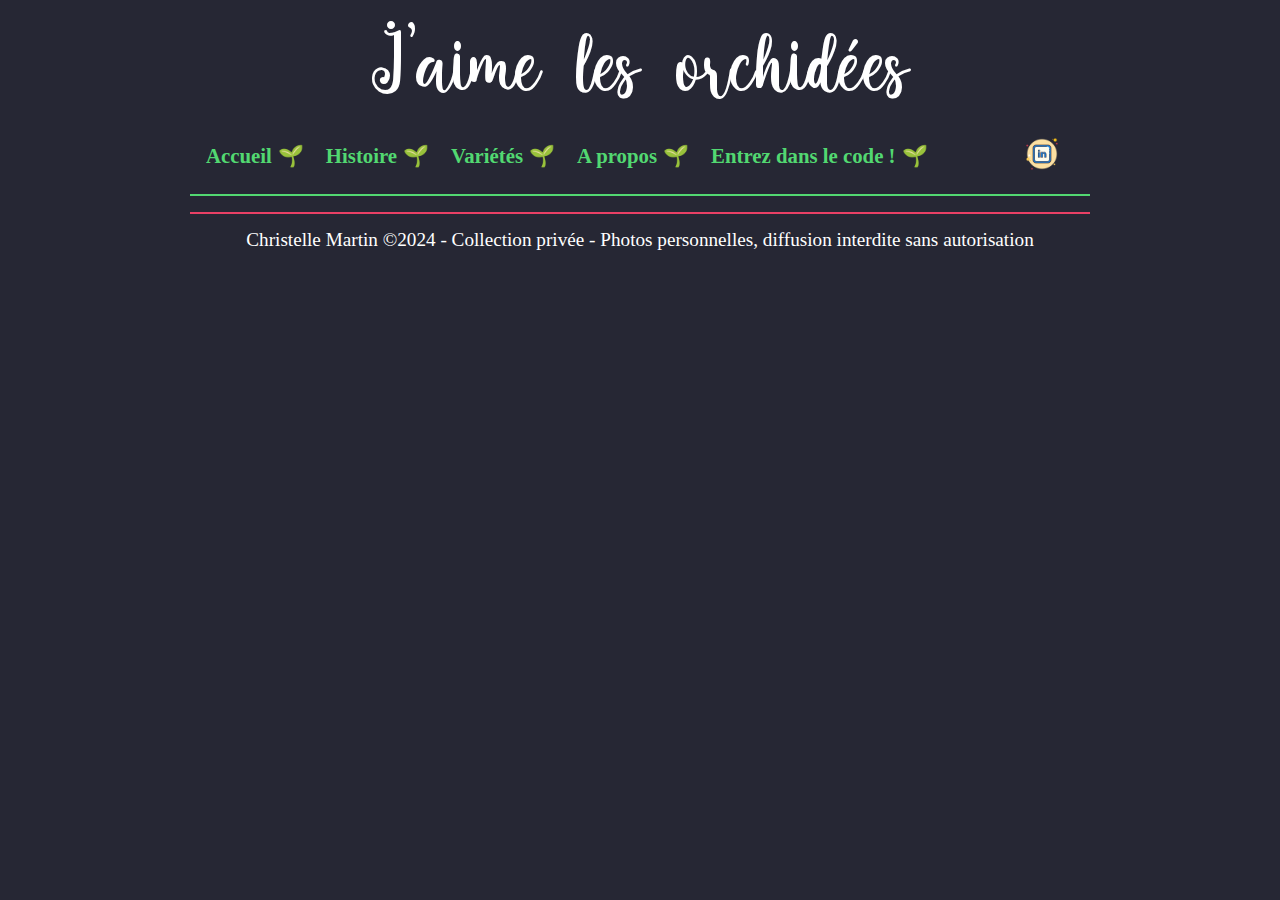
==== pages/aboutMe.html @ 50eeddbe "Avancement global sur 3 pages" ====
<!DOCTYPE html>
<html lang="fr">
<head>
    <meta charset="UTF-8">
    <meta name="viewport" content="width=device-width, initial-scale=1.0">
    <link rel="stylesheet" href="../css/reset.css">
    <link rel="stylesheet" href="../css/style.css">
    <title>J'aime les orchidées</title>
</head>

<body>

    <div class="wrapper">
        <header>
            <p class="title">J'aime les orchidées</p>
                <nav>
                    <ul class="navigation">
                        <li><a href="../index.html">Accueil</a></li>
                        <li><a href="story.html" alt="Histoire">Histoire</a></li>
                        <li><a href="classification.html" alt="Variétés">Variétés</a></li>
                        <li><a href="aboutMe.html" alt="A propos">A propos</a></li>
                        <li><a href="behindTheCode.html" alt="Derrière le code">Entrez dans le code !</a></li>
                        <li class="icons"><a class="link" href="https://www.linkedin.com/in/christelle-martin-instinct-digital/"><img class="icon" src="../icons8-linkedin-100.png" alt="LinkedIn"></a></li>
                    </ul>
                </nav>
        </header>
        
        <main>       

        </main>

        <footer>
            <p>Christelle Martin ©2024 - Collection privée - Photos personnelles, diffusion interdite sans autorisation</p>
        </footer>
        
    </div>
    
    </body>

</html>
---- css/style.css ----
@font-face {
    font-family: 'Darling';
    src: url(../font/Darling.ttf);
    font-weight: 400;
}

/* Style global */

body {
    background-color: rgb(38, 39, 52);
    color: white;
    margin: 1rem;
}

h1 {
    font-family: 'Darling', 'Lucida Sans', 'Lucida Sans Regular', 'Lucida Grande', 'Lucida Sans Unicode', Geneva, Verdana, sans-serif;
    color: white;
    font-size: 2.3rem;
    text-align: center;
    padding: 1.5rem;
}

h2 {
    font-family: 'Darling', 'Lucida Sans', 'Lucida Sans Regular', 'Lucida Grande', 'Lucida Sans Unicode', Geneva, Verdana, sans-serif;
    color: #e94065;
    font-size: 2rem;
    text-align: left;
    padding: 1.5rem 0 1rem 0;
}

h3 {
    font-size: 1.2rem;
}

p {
    margin-bottom: 1rem;
    font-size: 1rem;
    text-align: justify;
    line-height: 1.2rem;
}

ul, ol, li {
    font-size: 1rem;
    line-height: 1.1rem;
}

.title {
    font-family: 'Darling', 'Lucida Sans', 'Lucida Sans Regular', 'Lucida Grande', 'Lucida Sans Unicode', Geneva, Verdana, sans-serif;
    font-size: 3.2rem;
    text-align: center;
    padding: 1rem;
    line-height: 3rem;
}

a {
    color:rgb(82, 216, 113);
    text-decoration: none;
}

a:hover {
    color: white;
}

ol {
    list-style-type: decimal;
    list-style-position: inside;
    margin-bottom: 0.5rem;
    margin-top: 0.5rem;
}

ul {
    list-style-type: disc;
    list-style-position: inside;
    padding-left: 1rem;
    margin-bottom: 0.5rem;
    margin-top: 0.5rem;
}

.wrapper {
    max-width: 900px;
    width: 90%;
    margin: 0 auto;
}

/* Navigation */

nav {
    border-bottom: 2px solid rgb(82, 216, 113);
    margin: 1rem 0;
}

nav ul {
    display: flex;
    justify-content: flex-start;
    align-items: center;
    text-decoration: none;
    list-style-type: none;
}

ul.navigation {
    margin-bottom: 1rem;
}

nav li {
    padding-right: 1rem;
    font-weight: bold;
    font-size: 1.3rem;
}

nav li.icons {
    margin-left: auto;
    margin-right: 0;
}

nav a::after {
    padding: 0 6px;
    content: '🌱'; 
}

nav a.link::after {
    padding: 0 6px;
    content: ''; 
}

.icon {
    max-width: 40px;
}

/* Section image mise en avant */

.big-orchid {
    box-sizing: border-box;
    width: 300px;
    max-width: 900px;
    border: 3px solid white;

}

.orchid-of-the-month {
    position: relative;
    margin: 0 auto;
}

.orchid-of-the-month__legend {
    position: absolute;
    left: 5px;
    top: 10px;
    padding: 0.5rem;
    background-color: #e94065;
    color: white;
    border-bottom-right-radius: 5px;
    
}

/* Section grille accueil */

.down-section {
    display: flex;
    flex-direction: column;
    margin: 1.5rem 0 5rem 0;
}

.photoGrid {
    width: 100%;
    display: grid;
    grid-template-columns: repeat(1, 1fr);
}

.photoGrid img {
    width: 90%;
    height: 90%;
    max-width: 330px;
    border: 1px solid white;
    margin: 5px auto;
}

.right {
    width: 100%;
    margin: 0 1rem;
}

.right h2 {
    font-size: 1.8rem;
    padding-bottom: 0.5rem;
}

.right li {
    list-style-type: none;
    padding-bottom: 0.5rem;
    color: rgb(82, 216, 113);
}

footer {
    border-top: 2px solid #e94065;
    padding: 1rem 0;
}

footer p {
    text-align: center;
}

/* Mise en forme de tableau */

table {
    border-collapse: collapse;
    border: 3px solid rgb(82, 216, 113);
    min-width: 300px;
    max-width: 500px;
    margin: 1rem auto;
}

caption {
    caption-side: top;
    padding: 10px;
    font-weight: bold;
}

thead {
    color: #e94065;
    font-size: 1.2rem;
}

th, td {
    border: 1px solid white;
    padding: 8px 10px;
}

td:last-of-type {
    text-align: center;
}

/* Grille des cartes de classification */

.grid-card {
    margin: 1.5rem 0 5rem 0;
    max-width: 900px;
    display: grid;
    grid-template-columns: repeat(1, 1fr);
    justify-items: center;
}

figure {
    display: flex;
    flex-direction: column;
    padding: 5px;
    max-width: 300px;
}

figure img {
    max-width: 100%;
    max-height: 100%;
    border: 1px solid white;
    margin: 5px auto;
}

figure p {
    text-align: center;
    font-size: 1rem;
}

figcaption {
    color: #e94065;
    font: italic smaller sans-serif;
    padding: 3px;
    text-align: center;
}


@media (min-width: 900px) {
    h1 {
        font-size: 3rem;
        padding: 1.5rem;
    }
    
    h2 {
        font-size: 2.5rem;
        padding: 1.5rem 0 1rem 0;
    }

    h3 {
        font-size: 1.5rem;
    }
    
    p {
        font-size: 1.2rem;
        margin-bottom: 1.4rem;
        line-height: 1.3rem;
    }

    ul, ol, li {
        font-size: 1.2rem;
        line-height: 1.3rem;
    }

    ul {
        margin-bottom: 3rem;
    }
    
    .title {
        font-size: 5rem;
        padding: 1.5rem;
    }

    .big-orchid {
        box-sizing: border-box;
        width: 900px;
        border: 3px solid white;
    }

    .col {
        display: flex;
        flex-direction: row;
        justify-content: space-between;
    }

    .leftCol {
        width: 50vw;
        max-width: 430px;
    }
    .rightCol {
        width: 50vw;
        max-width: 430px;
    }
    .down-section {
        flex-direction: row;
    }
    .photoGrid {
        width: 70%;
        grid-template-columns: repeat(4, 1fr);
        gap: 5px;
    }
    .photoGrid img {
        width: 100%;
        height: 100%;
    }
    .photoGrid img:first-child {
        grid-row: 1 / 3;
        grid-column: 1 / 3;
    }
    .photoGrid img:last-child {
        grid-row: 5 / 7;
        grid-column: 3 / 5;
    }
    .photoGrid img:hover {
        transform: scale(2, 2);
    }
    .right {
        width: 30%;
    }
    .grid-card {
        width: 100%;
        grid-template-columns: repeat(3, 1fr);
        gap: 10px;
    }
    .grid-card img:hover {
        transform: scale(2, 2);
    }
}
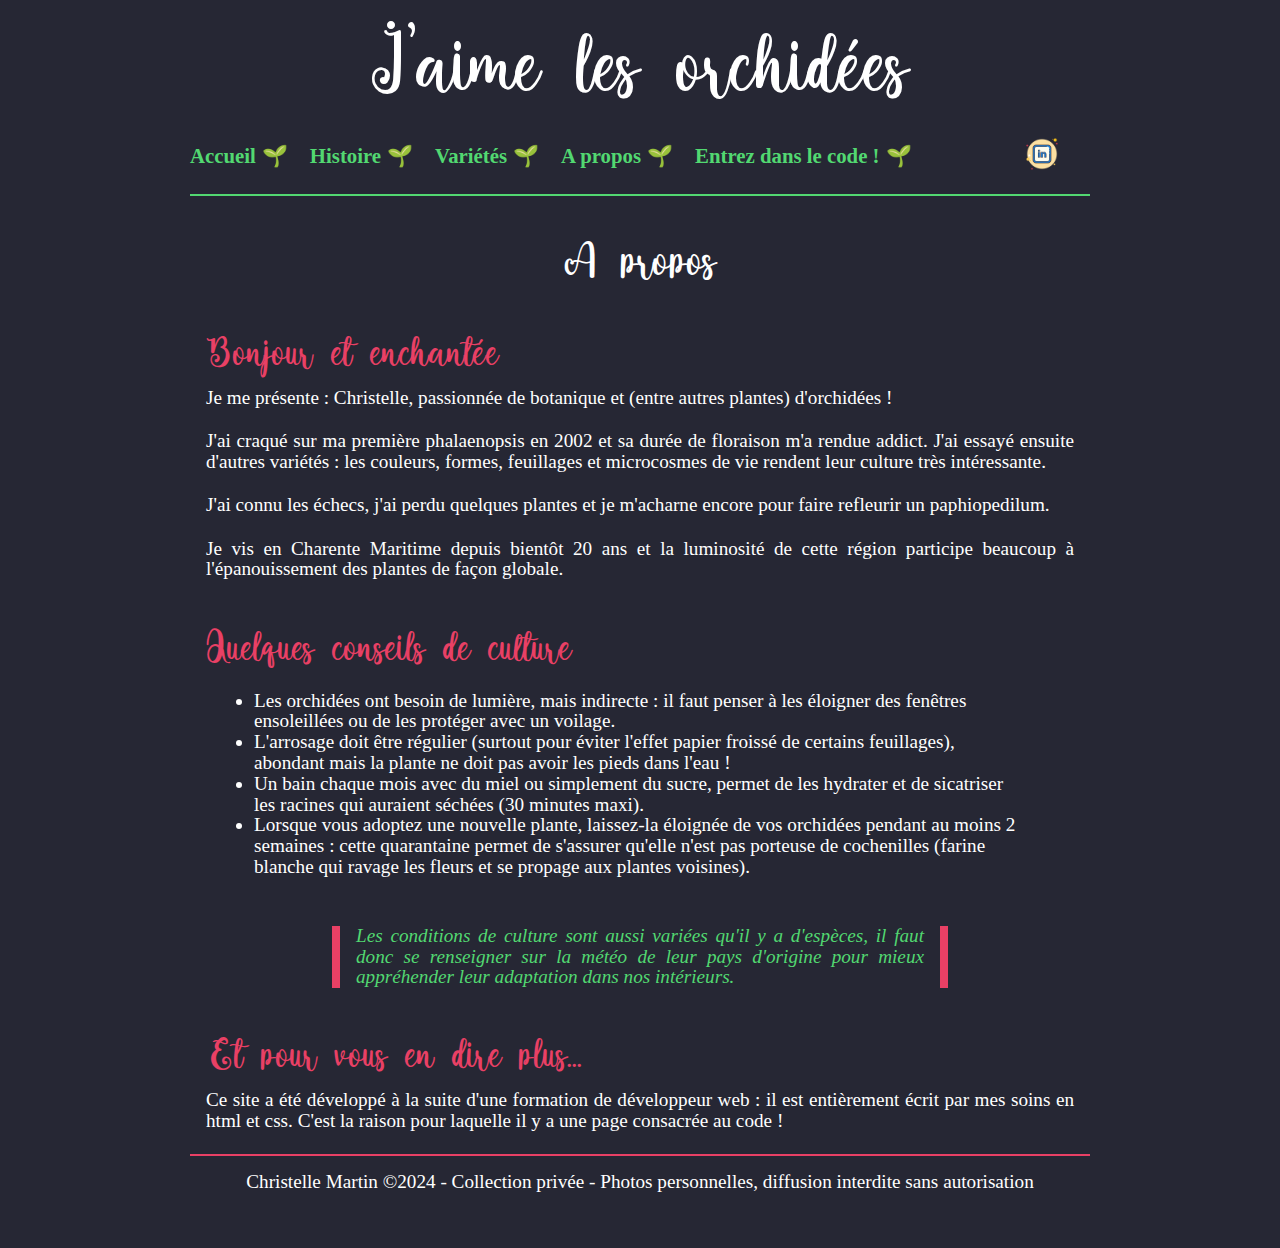
==== commit c7e72b88: "Ajout page aboutMe et meta desc" ====
--- a/pages/aboutMe.html
+++ b/pages/aboutMe.html
@@ -5,7 +5,8 @@
     <meta name="viewport" content="width=device-width, initial-scale=1.0">
     <link rel="stylesheet" href="../css/reset.css">
     <link rel="stylesheet" href="../css/style.css">
-    <title>J'aime les orchidées</title>
+    <title>Qui est responsable du site J'aime les orchidées</title>
+    <meta name="description" content="En savoir plus sur l'autrice de ce site">
 </head>
 
 <body>
@@ -16,16 +17,37 @@
                 <nav>
                     <ul class="navigation">
                         <li><a href="../index.html">Accueil</a></li>
-                        <li><a href="story.html" alt="Histoire">Histoire</a></li>
-                        <li><a href="classification.html" alt="Variétés">Variétés</a></li>
-                        <li><a href="aboutMe.html" alt="A propos">A propos</a></li>
-                        <li><a href="behindTheCode.html" alt="Derrière le code">Entrez dans le code !</a></li>
+                        <li><a href="story.html">Histoire</a></li>
+                        <li><a href="classification.html">Variétés</a></li>
+                        <li><a href="aboutMe.html">A propos</a></li>
+                        <li><a href="behindTheCode.html">Entrez dans le code !</a></li>
                         <li class="icons"><a class="link" href="https://www.linkedin.com/in/christelle-martin-instinct-digital/"><img class="icon" src="../icons8-linkedin-100.png" alt="LinkedIn"></a></li>
                     </ul>
                 </nav>
         </header>
         
-        <main>       
+        <main>  
+            
+            <h1>A propos</h1>
+            <h2>Bonjour et enchantée</h2>
+
+            <p>Je me présente : Christelle, passionnée de botanique et (entre autres plantes) d'orchidées !</p>
+            <p>J'ai craqué sur ma première phalaenopsis en 2002 et sa durée de floraison m'a rendue addict. J'ai essayé ensuite d'autres variétés : les couleurs, formes, feuillages et microcosmes de vie rendent leur culture très intéressante.</p>
+            <p>J'ai connu les échecs, j'ai perdu quelques plantes et je m'acharne encore pour faire refleurir un paphiopedilum.</p>
+            <p>Je vis en Charente Maritime depuis bientôt 20 ans et la luminosité de cette région participe beaucoup à l'épanouissement des plantes de façon globale.</p>
+
+            <h2>Quelques conseils de culture</h2>
+                <ul class="aboutMe">
+                    <li>Les orchidées ont besoin de lumière, mais indirecte : il faut penser à les éloigner des fenêtres ensoleillées ou de les protéger avec un voilage.</li>
+                    <li>L'arrosage doit être régulier (surtout pour éviter l'effet papier froissé de certains feuillages), abondant mais la plante ne doit pas avoir les pieds dans l'eau ! </li>
+                    <li>Un bain chaque mois avec du miel ou simplement du sucre, permet de les hydrater et de sicatriser les racines qui auraient séchées (30 minutes maxi).</li>
+                    <li>Lorsque vous adoptez une nouvelle plante, laissez-la éloignée de vos orchidées pendant au moins 2 semaines : cette quarantaine permet de s'assurer qu'elle n'est pas porteuse de cochenilles (farine blanche qui ravage les fleurs et se propage aux plantes voisines).</li>
+                </ul>
+                
+            <blockquote><p>Les conditions de culture sont aussi variées qu'il y a d'espèces, il faut donc se renseigner sur la météo de leur pays d'origine pour mieux appréhender leur adaptation dans nos intérieurs.</p></blockquote>
+
+            <h2>Et pour vous en dire plus...</h2>
+            <p>Ce site a été développé à la suite d'une formation de développeur web : il est entièrement écrit par mes soins en html et css. C'est la raison pour laquelle il y a une page consacrée au code !</p>
 
         </main>
 
--- a/css/style.css
+++ b/css/style.css
@@ -7,7 +7,7 @@
 /* Style global */
 
 body {
-    background-color: rgb(38, 39, 52);
+    background-color: #262734;
     color: white;
     margin: 1rem;
 }
@@ -26,6 +26,7 @@
     font-size: 2rem;
     text-align: left;
     padding: 1.5rem 0 1rem 0;
+    margin-left: 1rem;
 }
 
 h3 {
@@ -33,7 +34,7 @@
 }
 
 p {
-    margin-bottom: 1rem;
+    margin: 0 1rem 1rem 1rem;
     font-size: 1rem;
     text-align: justify;
     line-height: 1.2rem;
@@ -53,7 +54,7 @@
 }
 
 a {
-    color:rgb(82, 216, 113);
+    color:#52d871;
     text-decoration: none;
 }
 
@@ -61,19 +62,16 @@
     color: white;
 }
 
-ol {
+ol, ul {
     list-style-type: decimal;
-    list-style-position: inside;
+    list-style-position: outside;
+    padding: 0 4rem 0 4rem;
     margin-bottom: 0.5rem;
     margin-top: 0.5rem;
 }
 
 ul {
     list-style-type: disc;
-    list-style-position: inside;
-    padding-left: 1rem;
-    margin-bottom: 0.5rem;
-    margin-top: 0.5rem;
 }
 
 .wrapper {
@@ -95,6 +93,7 @@
     align-items: center;
     text-decoration: none;
     list-style-type: none;
+    padding: 0;
 }
 
 ul.navigation {
@@ -123,36 +122,35 @@
 }
 
 .icon {
-    max-width: 40px;
-}
-
-/* Section image mise en avant */
+    width: 40px;
+    height: 40px;
+}
+
+/* Page d'accueil - Section image mise en avant */
+
+.orchid-of-the-month {
+    position: relative;
+    margin: 30px auto;
+}
 
 .big-orchid {
     box-sizing: border-box;
     width: 300px;
     max-width: 900px;
     border: 3px solid white;
-
-}
-
-.orchid-of-the-month {
-    position: relative;
-    margin: 0 auto;
-}
-
-.orchid-of-the-month__legend {
+}
+
+.orchid-legend {
     position: absolute;
+    width: 250px;
     left: 5px;
-    top: 10px;
+    top: -15px;
     padding: 0.5rem;
     background-color: #e94065;
-    color: white;
-    border-bottom-right-radius: 5px;
-    
-}
-
-/* Section grille accueil */
+    color: black;   
+}
+
+/* Page d'accueil - Section grille */
 
 .down-section {
     display: flex;
@@ -199,7 +197,20 @@
     text-align: center;
 }
 
-/* Mise en forme de tableau */
+/* Page aboutMe */
+
+blockquote {
+    display: block;
+    margin: 10px auto;
+    color: #52d871;
+    text-align: center;
+    font-style: italic;
+    max-width: 600px;
+    border-left: 8px solid #e94065;
+    border-right: 8px solid #e94065;
+}
+
+/* Page behind the code - Mise en forme de tableau */
 
 table {
     border-collapse: collapse;
@@ -229,7 +240,7 @@
     text-align: center;
 }
 
-/* Grille des cartes de classification */
+/* Page classification - Grille des cartes de classification */
 
 .grid-card {
     margin: 1.5rem 0 5rem 0;
@@ -259,19 +270,28 @@
 }
 
 figcaption {
-    color: #e94065;
+    color: white;
     font: italic smaller sans-serif;
     padding: 3px;
     text-align: center;
 }
 
+/* Page story - image */
+.borderWhite {
+    border: 1px solid white;
+    display: block;
+    margin: 0 auto;
+}
+
+
+/* MEDIA QUERIES POUR LES ECRAN DE 900PX ET PLUS */
 
 @media (min-width: 900px) {
     h1 {
         font-size: 3rem;
         padding: 1.5rem;
     }
-    
+
     h2 {
         font-size: 2.5rem;
         padding: 1.5rem 0 1rem 0;
@@ -301,12 +321,20 @@
         padding: 1.5rem;
     }
 
+    .orchid-of-the-month {
+        margin: 0;
+    }
+    
     .big-orchid {
-        box-sizing: border-box;
+        display: block;
         width: 900px;
-        border: 3px solid white;
-    }
-
+    }
+
+    .orchid-legend {
+        top: 10px;
+        border-bottom-right-radius: 5px;  
+    }
+    
     .col {
         display: flex;
         flex-direction: row;
@@ -317,41 +345,51 @@
         width: 50vw;
         max-width: 430px;
     }
+
     .rightCol {
         width: 50vw;
         max-width: 430px;
     }
+
     .down-section {
         flex-direction: row;
     }
+
     .photoGrid {
         width: 70%;
         grid-template-columns: repeat(4, 1fr);
         gap: 5px;
     }
+
     .photoGrid img {
         width: 100%;
         height: 100%;
     }
+
     .photoGrid img:first-child {
         grid-row: 1 / 3;
         grid-column: 1 / 3;
     }
+
     .photoGrid img:last-child {
         grid-row: 5 / 7;
         grid-column: 3 / 5;
     }
+
     .photoGrid img:hover {
         transform: scale(2, 2);
     }
+
     .right {
         width: 30%;
     }
+
     .grid-card {
         width: 100%;
         grid-template-columns: repeat(3, 1fr);
         gap: 10px;
     }
+    
     .grid-card img:hover {
         transform: scale(2, 2);
     }
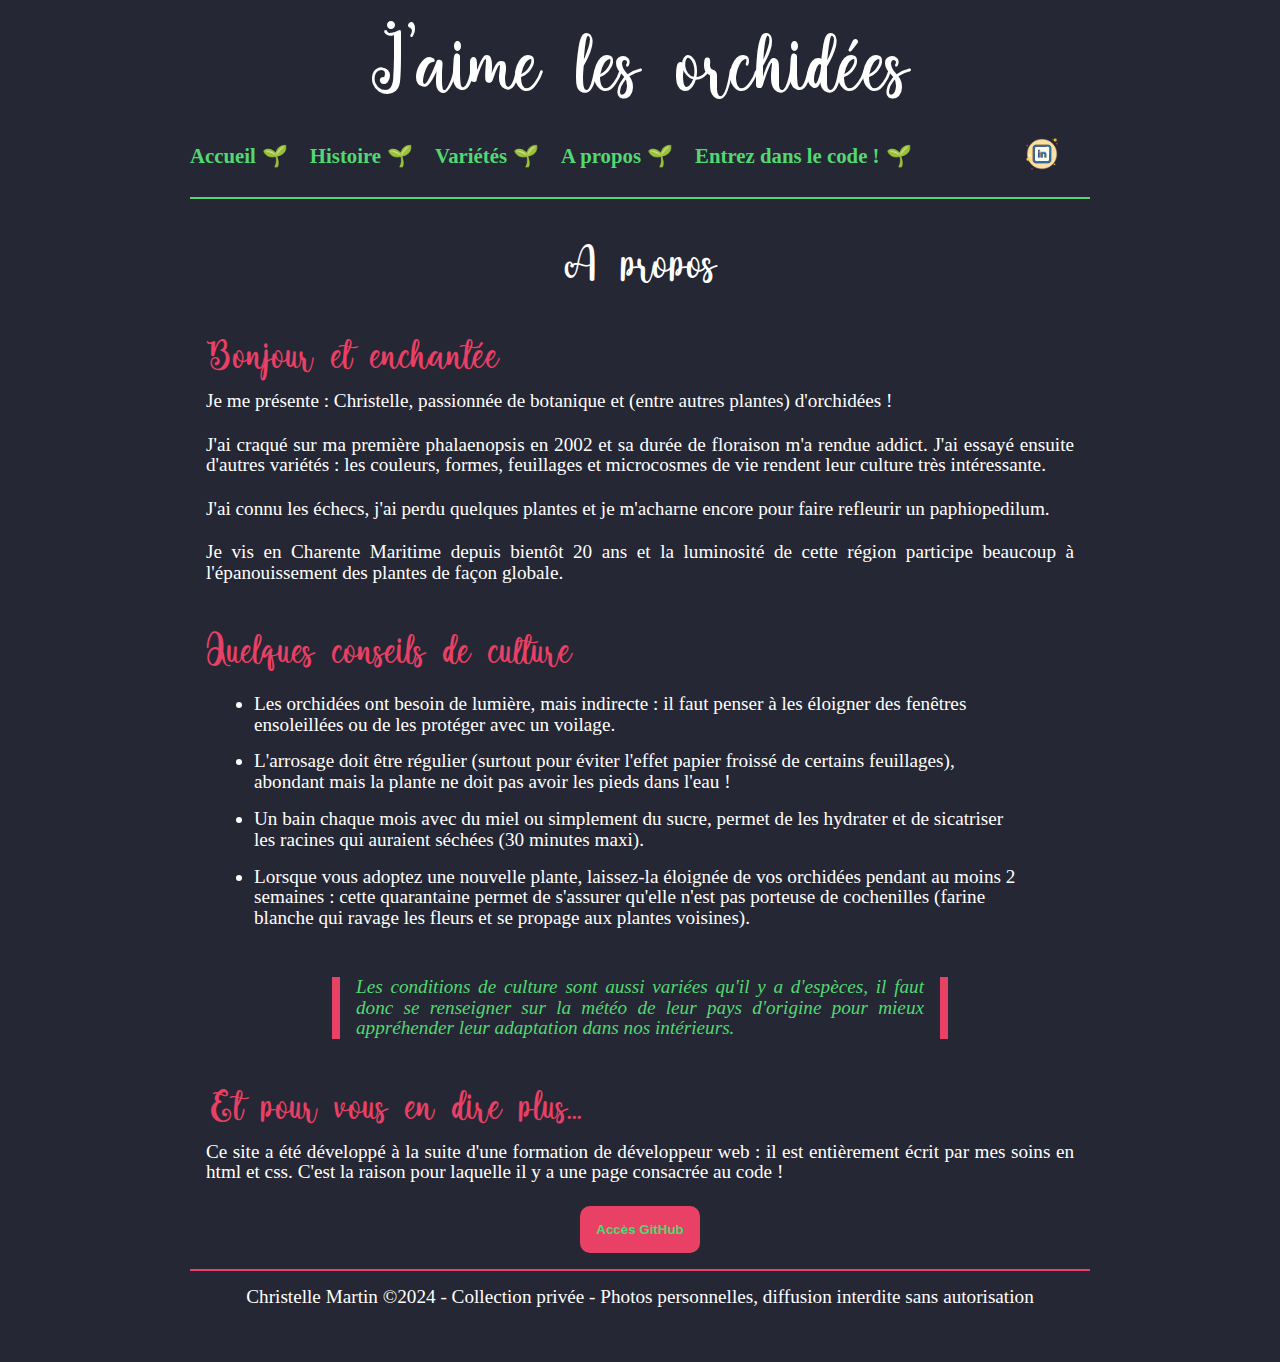
==== commit 5a800778: "ajout bouton en css button" ====
--- a/pages/aboutMe.html
+++ b/pages/aboutMe.html
@@ -48,6 +48,7 @@
 
             <h2>Et pour vous en dire plus...</h2>
             <p>Ce site a été développé à la suite d'une formation de développeur web : il est entièrement écrit par mes soins en html et css. C'est la raison pour laquelle il y a une page consacrée au code !</p>
+            <button><a href="https://github.com/ChristelleMartin">Accès GitHub</a></button>
 
         </main>
 
--- a/css/style.css
+++ b/css/style.css
@@ -31,6 +31,7 @@
 
 h3 {
     font-size: 1.2rem;
+    color: #e94065;
 }
 
 p {
@@ -74,10 +75,43 @@
     list-style-type: disc;
 }
 
+li {
+    margin-bottom: 1rem;
+}
+
 .wrapper {
     max-width: 900px;
     width: 90%;
     margin: 0 auto;
+}
+
+footer {
+    border-top: 2px solid #e94065;
+    padding: 1rem 0;
+}
+
+footer p {
+    text-align: center;
+}
+
+button {
+    display: block;
+    margin: 1rem auto;
+    padding: 1rem;
+    border: none;
+    border-radius: 10px;
+    background: #e94065;
+    color: #52d871;
+    font-weight: 600;
+}
+
+button:hover {
+    background: white;
+}
+
+button a:hover {
+    color: #52d871;
+    font-weight: 700;
 }
 
 /* Navigation */
@@ -97,7 +131,7 @@
 }
 
 ul.navigation {
-    margin-bottom: 1rem;
+    margin-bottom: 0.2rem;
 }
 
 nav li {
@@ -172,6 +206,8 @@
     margin: 5px auto;
 }
 
+/* Page accueil - Section aside right */
+
 .right {
     width: 100%;
     margin: 0 1rem;
@@ -182,19 +218,12 @@
     padding-bottom: 0.5rem;
 }
 
+.right ul {
+    padding: 0 1rem 0.5rem 1rem;
+    color: rgb(82, 216, 113);
+}
 .right li {
     list-style-type: none;
-    padding-bottom: 0.5rem;
-    color: rgb(82, 216, 113);
-}
-
-footer {
-    border-top: 2px solid #e94065;
-    padding: 1rem 0;
-}
-
-footer p {
-    text-align: center;
 }
 
 /* Page aboutMe */
@@ -389,7 +418,7 @@
         grid-template-columns: repeat(3, 1fr);
         gap: 10px;
     }
-    
+
     .grid-card img:hover {
         transform: scale(2, 2);
     }
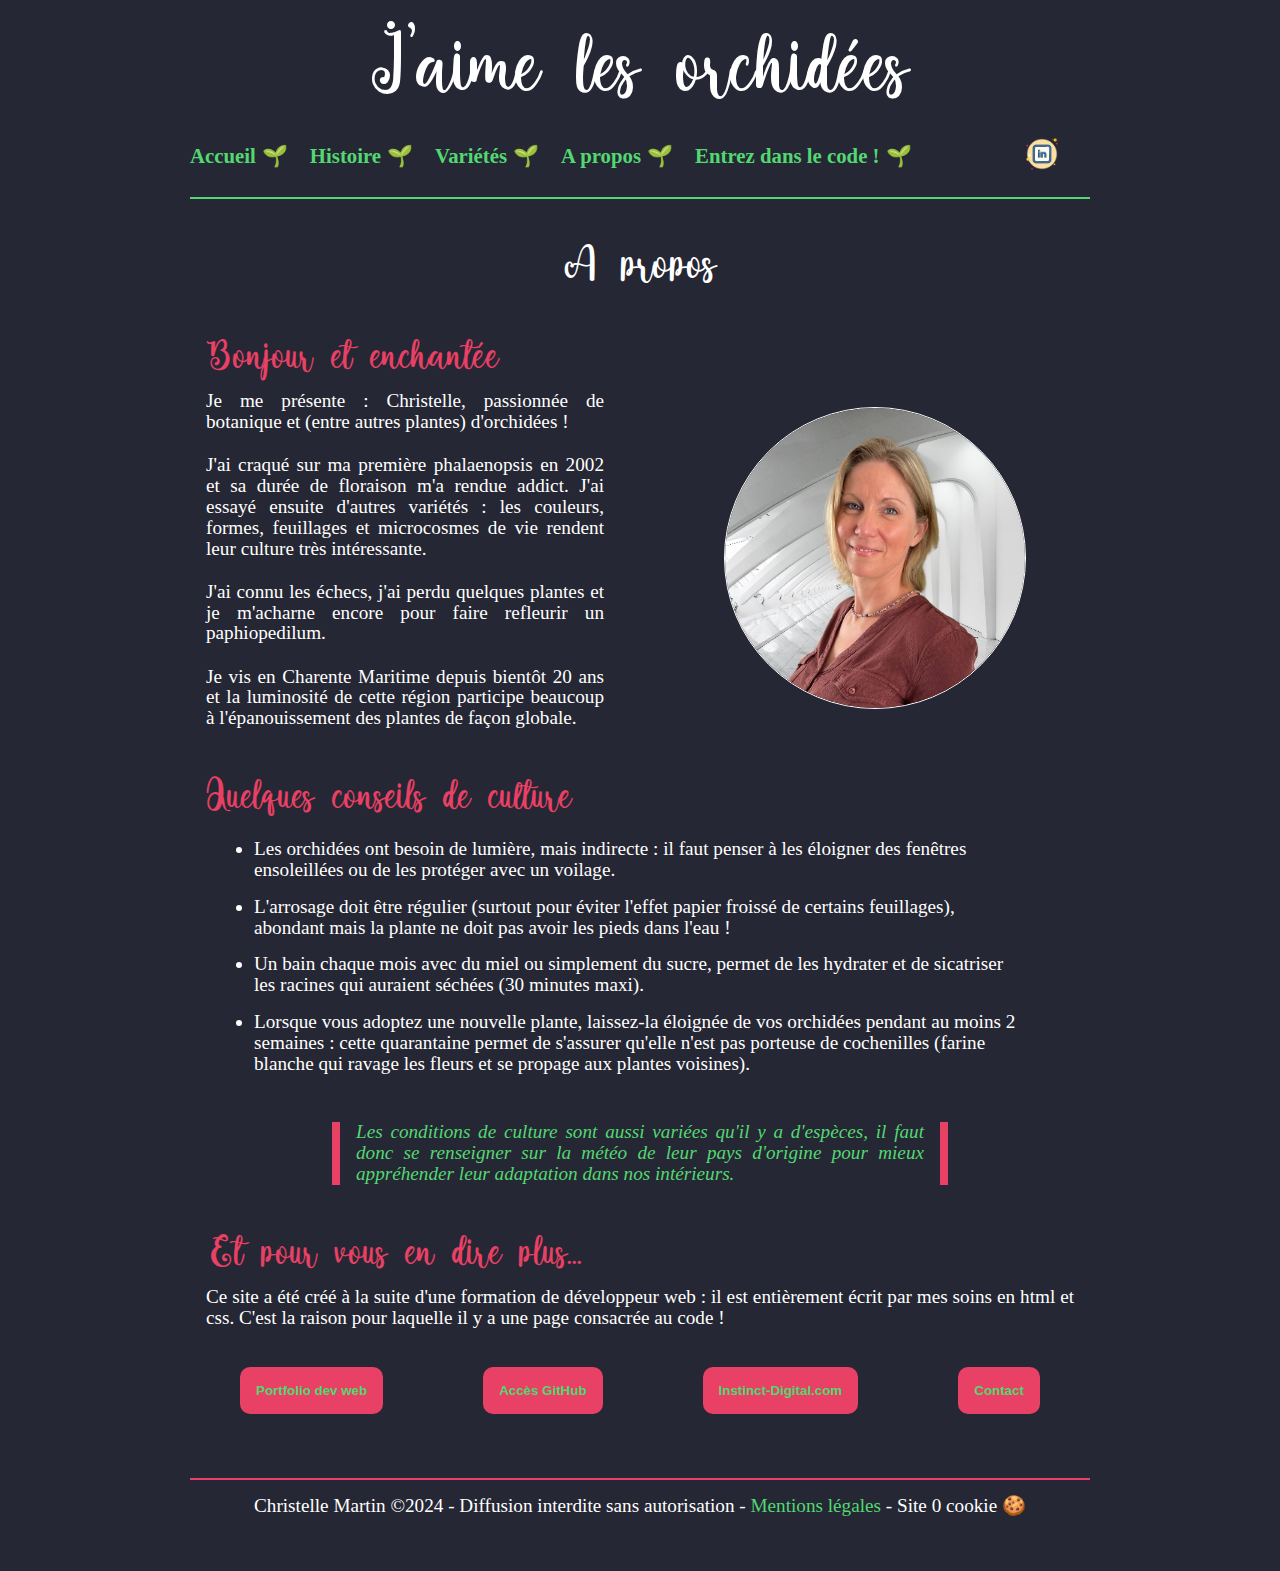
==== commit e2c8bf8c: "Ajout page mentions légales et MAJ diverses" ====
--- a/pages/aboutMe.html
+++ b/pages/aboutMe.html
@@ -21,7 +21,7 @@
                         <li><a href="classification.html">Variétés</a></li>
                         <li><a href="aboutMe.html">A propos</a></li>
                         <li><a href="behindTheCode.html">Entrez dans le code !</a></li>
-                        <li class="icons"><a class="link" href="https://www.linkedin.com/in/christelle-martin-instinct-digital/"><img class="icon" src="../icons8-linkedin-100.png" alt="LinkedIn"></a></li>
+                        <li class="icons"><a class="link" href="https://www.linkedin.com/in/christelle-martin-instinct-digital/"><img class="icon" src="../icons8-linkedin-bubbles/icons8-linkedin-100.png" alt="LinkedIn"></a></li>
                     </ul>
                 </nav>
         </header>
@@ -31,10 +31,17 @@
             <h1>A propos</h1>
             <h2>Bonjour et enchantée</h2>
 
-            <p>Je me présente : Christelle, passionnée de botanique et (entre autres plantes) d'orchidées !</p>
-            <p>J'ai craqué sur ma première phalaenopsis en 2002 et sa durée de floraison m'a rendue addict. J'ai essayé ensuite d'autres variétés : les couleurs, formes, feuillages et microcosmes de vie rendent leur culture très intéressante.</p>
-            <p>J'ai connu les échecs, j'ai perdu quelques plantes et je m'acharne encore pour faire refleurir un paphiopedilum.</p>
-            <p>Je vis en Charente Maritime depuis bientôt 20 ans et la luminosité de cette région participe beaucoup à l'épanouissement des plantes de façon globale.</p>
+            <div class="col">
+                <div class="leftCol">
+                    <p>Je me présente : Christelle, passionnée de botanique et (entre autres plantes) d'orchidées !</p>
+                    <p>J'ai craqué sur ma première phalaenopsis en 2002 et sa durée de floraison m'a rendue addict. J'ai essayé ensuite d'autres variétés : les couleurs, formes, feuillages et microcosmes de vie rendent leur culture très intéressante.</p>
+                    <p>J'ai connu les échecs, j'ai perdu quelques plantes et je m'acharne encore pour faire refleurir un paphiopedilum.</p>
+                    <p>Je vis en Charente Maritime depuis bientôt 20 ans et la luminosité de cette région participe beaucoup à l'épanouissement des plantes de façon globale.</p>
+                </div>
+                <div class="rightCol"><img class="roundPicture" src="/images/ChristelleMartinLanchas.jpg" alt="Portrait Christelle Martin"></div>
+            </div>
+
+           
 
             <h2>Quelques conseils de culture</h2>
                 <ul class="aboutMe">
@@ -47,13 +54,19 @@
             <blockquote><p>Les conditions de culture sont aussi variées qu'il y a d'espèces, il faut donc se renseigner sur la météo de leur pays d'origine pour mieux appréhender leur adaptation dans nos intérieurs.</p></blockquote>
 
             <h2>Et pour vous en dire plus...</h2>
-            <p>Ce site a été développé à la suite d'une formation de développeur web : il est entièrement écrit par mes soins en html et css. C'est la raison pour laquelle il y a une page consacrée au code !</p>
-            <button><a href="https://github.com/ChristelleMartin">Accès GitHub</a></button>
+            <p>Ce site a été créé à la suite d'une formation de développeur web : il est entièrement écrit par mes soins en html et css. C'est la raison pour laquelle il y a une page consacrée au code !</p>
+            <div class="btnMulti">
+                <button><a target="_blank" href="https://christellemartin.github.io/">Portfolio dev web</a></button>
+                <button><a target="_blank" href="https://github.com/ChristelleMartin">Accès GitHub</a></button>
+                <button><a target="_blank" href="https://instinct-digital.com">Instinct-Digital.com</a></button>
+                <button><a href="mailto:christelle@instinct-digital.com">Contact</a></button>
+            </div>
+            
 
         </main>
 
         <footer>
-            <p>Christelle Martin ©2024 - Collection privée - Photos personnelles, diffusion interdite sans autorisation</p>
+            <p>Christelle Martin ©2024 - Diffusion interdite sans autorisation - <a href="./legacy.html">Mentions légales</a> - Site 0 cookie 🍪</p>
         </footer>
         
     </div>
--- a/css/style.css
+++ b/css/style.css
@@ -46,22 +46,6 @@
     line-height: 1.1rem;
 }
 
-.title {
-    font-family: 'Darling', 'Lucida Sans', 'Lucida Sans Regular', 'Lucida Grande', 'Lucida Sans Unicode', Geneva, Verdana, sans-serif;
-    font-size: 3.2rem;
-    text-align: center;
-    padding: 1rem;
-    line-height: 3rem;
-}
-
-a {
-    color:#52d871;
-    text-decoration: none;
-}
-
-a:hover {
-    color: white;
-}
 
 ol, ul {
     list-style-type: decimal;
@@ -79,6 +63,31 @@
     margin-bottom: 1rem;
 }
 
+.greenText {
+    color: #52d871;
+}
+
+.whiteText {
+    color: white;
+}
+
+.title {
+    font-family: 'Darling', 'Lucida Sans', 'Lucida Sans Regular', 'Lucida Grande', 'Lucida Sans Unicode', Geneva, Verdana, sans-serif;
+    font-size: 3.2rem;
+    text-align: center;
+    padding: 1rem;
+    line-height: 3rem;
+}
+
+a {
+    color:#52d871;
+    text-decoration: none;
+}
+
+a:hover {
+    color: white;
+}
+
 .wrapper {
     max-width: 900px;
     width: 90%;
@@ -88,6 +97,7 @@
 footer {
     border-top: 2px solid #e94065;
     padding: 1rem 0;
+    margin-top: 3rem;
 }
 
 footer p {
@@ -114,6 +124,16 @@
     font-weight: 700;
 }
 
+.btnMulti {
+    display: flex;
+    flex-wrap: wrap;
+    flex-direction: column;
+}
+
+button.btnMulti {
+    margin: 1rem;
+}
+
 /* Navigation */
 
 nav {
@@ -184,6 +204,12 @@
     color: black;   
 }
 
+p.credit {
+    text-align: center;
+    font-style: italic;
+    color: #52d871;
+}
+
 /* Page d'accueil - Section grille */
 
 .down-section {
@@ -218,15 +244,28 @@
     padding-bottom: 0.5rem;
 }
 
+.right li {
+    list-style-type: none;
+}
+
 .right ul {
     padding: 0 1rem 0.5rem 1rem;
+}
+
+.links {
     color: rgb(82, 216, 113);
 }
-.right li {
-    list-style-type: none;
-}
+
 
 /* Page aboutMe */
+
+.roundPicture {
+    max-width: 300px;
+    border: 1px solid white;
+    border-radius: 250px;
+    display: block;
+    margin: 1rem auto;
+}
 
 blockquote {
     display: block;
@@ -313,7 +352,7 @@
 }
 
 
-/* MEDIA QUERIES POUR LES ECRAN DE 900PX ET PLUS */
+/* MEDIA QUERIES POUR LES ECRANS DE 900PX ET PLUS */
 
 @media (min-width: 900px) {
     h1 {
@@ -422,4 +461,12 @@
     .grid-card img:hover {
         transform: scale(2, 2);
     }
+
+    .btnMulti {
+        flex-direction: row;
+    }
+    
+    button.btnMulti {
+        margin: 2rem;
+    }
 }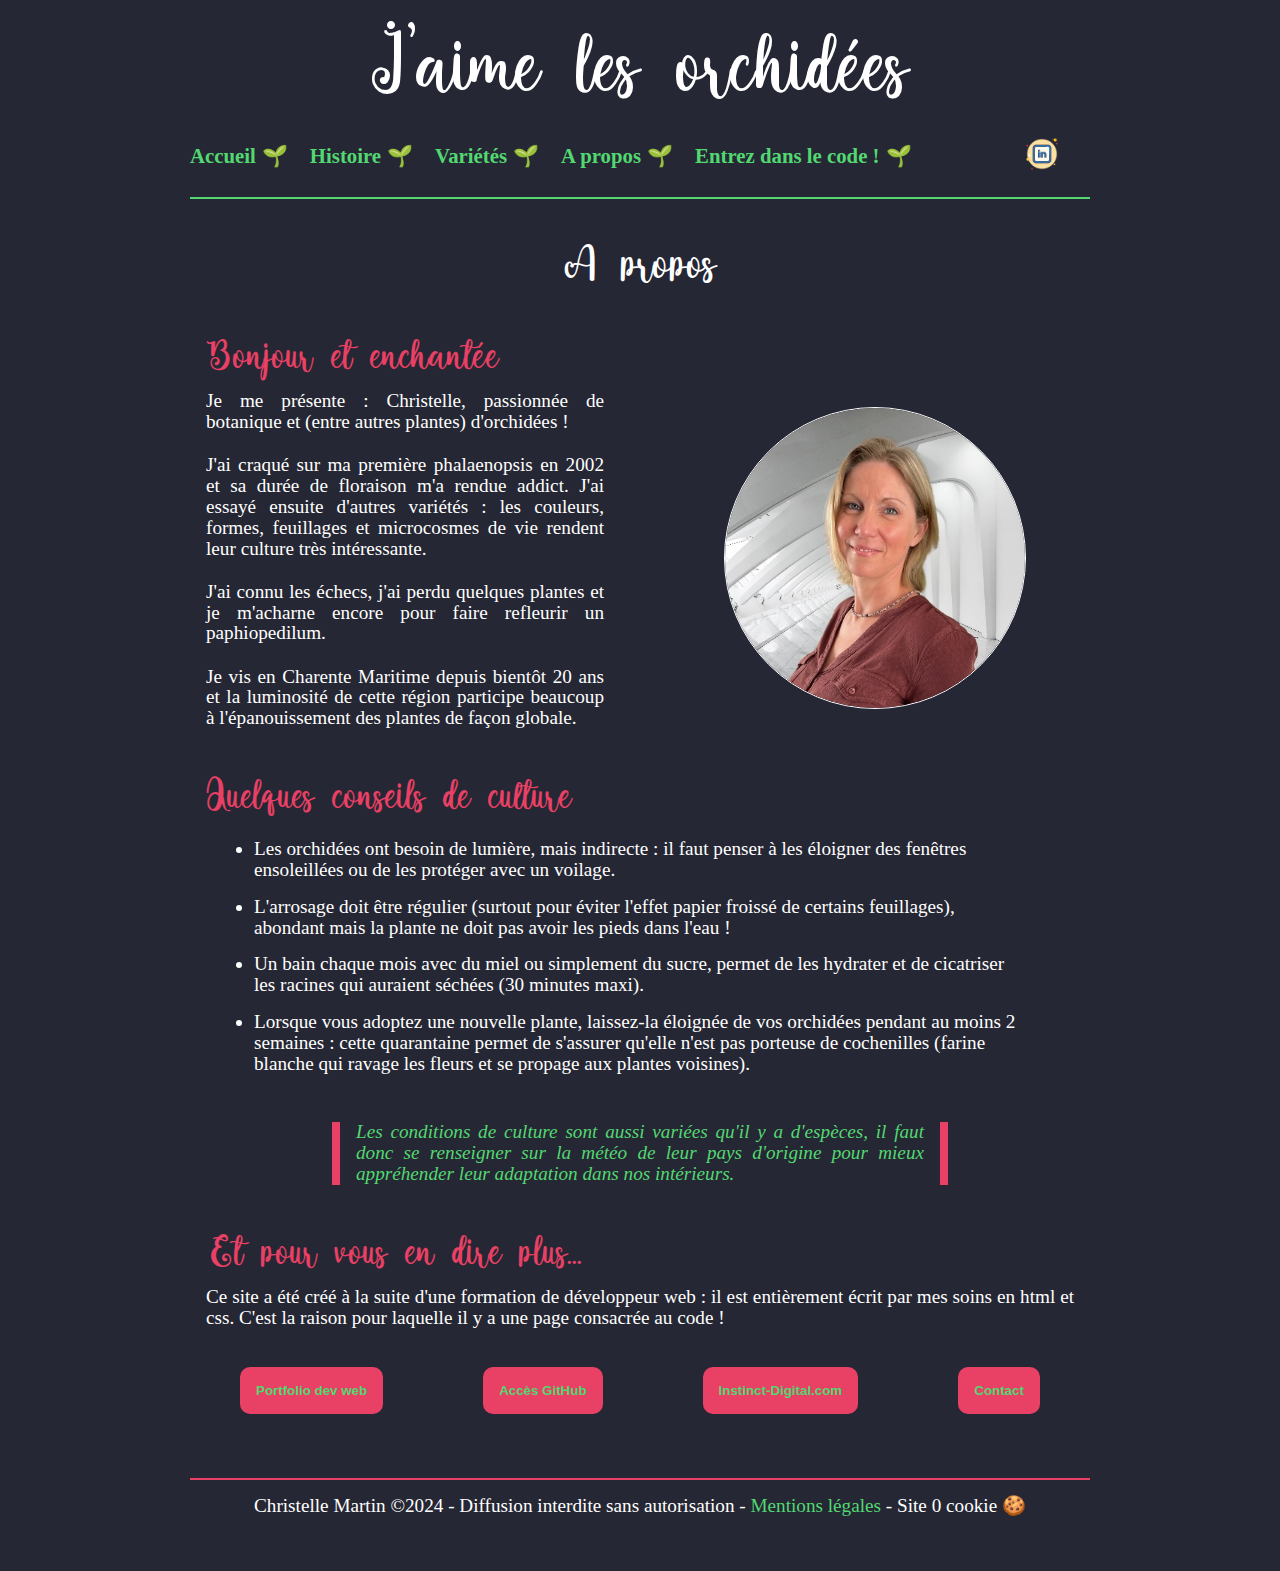
==== commit a555852a: "correction orthographe" ====
--- a/pages/aboutMe.html
+++ b/pages/aboutMe.html
@@ -5,6 +5,8 @@
     <meta name="viewport" content="width=device-width, initial-scale=1.0">
     <link rel="stylesheet" href="../css/reset.css">
     <link rel="stylesheet" href="../css/style.css">
+    <link rel="shortcut icon" href="../orchid.ico"/>
+    <link rel="apple-touch-icon" href="../orchid.ico"/>
     <title>Qui est responsable du site J'aime les orchidées</title>
     <meta name="description" content="En savoir plus sur l'autrice de ce site">
 </head>
@@ -47,7 +49,7 @@
                 <ul class="aboutMe">
                     <li>Les orchidées ont besoin de lumière, mais indirecte : il faut penser à les éloigner des fenêtres ensoleillées ou de les protéger avec un voilage.</li>
                     <li>L'arrosage doit être régulier (surtout pour éviter l'effet papier froissé de certains feuillages), abondant mais la plante ne doit pas avoir les pieds dans l'eau ! </li>
-                    <li>Un bain chaque mois avec du miel ou simplement du sucre, permet de les hydrater et de sicatriser les racines qui auraient séchées (30 minutes maxi).</li>
+                    <li>Un bain chaque mois avec du miel ou simplement du sucre, permet de les hydrater et de cicatriser les racines qui auraient séchées (30 minutes maxi).</li>
                     <li>Lorsque vous adoptez une nouvelle plante, laissez-la éloignée de vos orchidées pendant au moins 2 semaines : cette quarantaine permet de s'assurer qu'elle n'est pas porteuse de cochenilles (farine blanche qui ravage les fleurs et se propage aux plantes voisines).</li>
                 </ul>
                 
@@ -59,7 +61,7 @@
                 <button><a target="_blank" href="https://christellemartin.github.io/">Portfolio dev web</a></button>
                 <button><a target="_blank" href="https://github.com/ChristelleMartin">Accès GitHub</a></button>
                 <button><a target="_blank" href="https://instinct-digital.com">Instinct-Digital.com</a></button>
-                <button><a href="mailto:christelle@instinct-digital.com">Contact</a></button>
+                <button><a href="mailto:christelle-dev@instinct-digital.com">Contact</a></button>
             </div>
             
 
--- a/css/style.css
+++ b/css/style.css
@@ -46,7 +46,6 @@
     line-height: 1.1rem;
 }
 
-
 ol, ul {
     list-style-type: decimal;
     list-style-position: outside;
@@ -111,16 +110,17 @@
     border: none;
     border-radius: 10px;
     background: #e94065;
-    color: #52d871;
+    color: #155a25;
     font-weight: 600;
 }
 
 button:hover {
     background: white;
+    color:#155a25;
 }
 
 button a:hover {
-    color: #52d871;
+    color: #155a25;
     font-weight: 700;
 }
 
@@ -159,25 +159,8 @@
     font-weight: bold;
     font-size: 1.3rem;
 }
-
 nav li.icons {
-    margin-left: auto;
-    margin-right: 0;
-}
-
-nav a::after {
-    padding: 0 6px;
-    content: '🌱'; 
-}
-
-nav a.link::after {
-    padding: 0 6px;
-    content: ''; 
-}
-
-.icon {
-    width: 40px;
-    height: 40px;
+    display: none;
 }
 
 /* Page d'accueil - Section image mise en avant */
@@ -308,6 +291,13 @@
     text-align: center;
 }
 
+.snapCode {
+    display: block;
+    max-width: 400px;
+    margin: 2rem auto;
+    margin-top: 1rem;
+}
+
 /* Page classification - Grille des cartes de classification */
 
 .grid-card {
@@ -384,6 +374,27 @@
         margin-bottom: 3rem;
     }
     
+    nav a::after {
+        padding: 0 6px;
+        content: '🌱'; 
+    }
+
+    nav li.icons {
+        display: inline-flex;
+        margin-left: auto;
+        margin-right: 0;
+    }
+    
+    nav a.link::after {
+        padding: 0 6px;
+        content: ''; 
+    }
+    
+    .icon {
+        width: 40px;
+        height: 40px;
+    }
+    
     .title {
         font-size: 5rem;
         padding: 1.5rem;
@@ -402,7 +413,50 @@
         top: 10px;
         border-bottom-right-radius: 5px;  
     }
-    
+
+    .down-section {
+        flex-direction: row;
+    }
+
+    .photoGrid {
+        width: 70%;
+        grid-template-columns: repeat(4, 1fr);
+        gap: 5px;
+    }
+
+    .photoGrid img {
+        width: 100%;
+        height: 100%;
+    }
+
+    .photoGrid img:first-child {
+        grid-row: 1 / 3;
+        grid-column: 1 / 3;
+    }
+
+    .photoGrid img:last-child {
+        grid-row: 5 / 7;
+        grid-column: 3 / 5;
+    }
+
+    .photoGrid img:hover {
+        transform: scale(2, 2);
+    }
+
+    .right {
+        width: 30%;
+    }
+
+    .grid-card {
+        width: 100%;
+        grid-template-columns: repeat(3, 1fr);
+        gap: 10px;
+    }
+
+    .grid-card img:hover {
+        transform: scale(2, 2);
+    }
+        
     .col {
         display: flex;
         flex-direction: row;
@@ -418,50 +472,6 @@
         width: 50vw;
         max-width: 430px;
     }
-
-    .down-section {
-        flex-direction: row;
-    }
-
-    .photoGrid {
-        width: 70%;
-        grid-template-columns: repeat(4, 1fr);
-        gap: 5px;
-    }
-
-    .photoGrid img {
-        width: 100%;
-        height: 100%;
-    }
-
-    .photoGrid img:first-child {
-        grid-row: 1 / 3;
-        grid-column: 1 / 3;
-    }
-
-    .photoGrid img:last-child {
-        grid-row: 5 / 7;
-        grid-column: 3 / 5;
-    }
-
-    .photoGrid img:hover {
-        transform: scale(2, 2);
-    }
-
-    .right {
-        width: 30%;
-    }
-
-    .grid-card {
-        width: 100%;
-        grid-template-columns: repeat(3, 1fr);
-        gap: 10px;
-    }
-
-    .grid-card img:hover {
-        transform: scale(2, 2);
-    }
-
     .btnMulti {
         flex-direction: row;
     }
@@ -469,4 +479,8 @@
     button.btnMulti {
         margin: 2rem;
     }
+
+    img.snapCode {
+        max-width: 700px;
+    }
 }